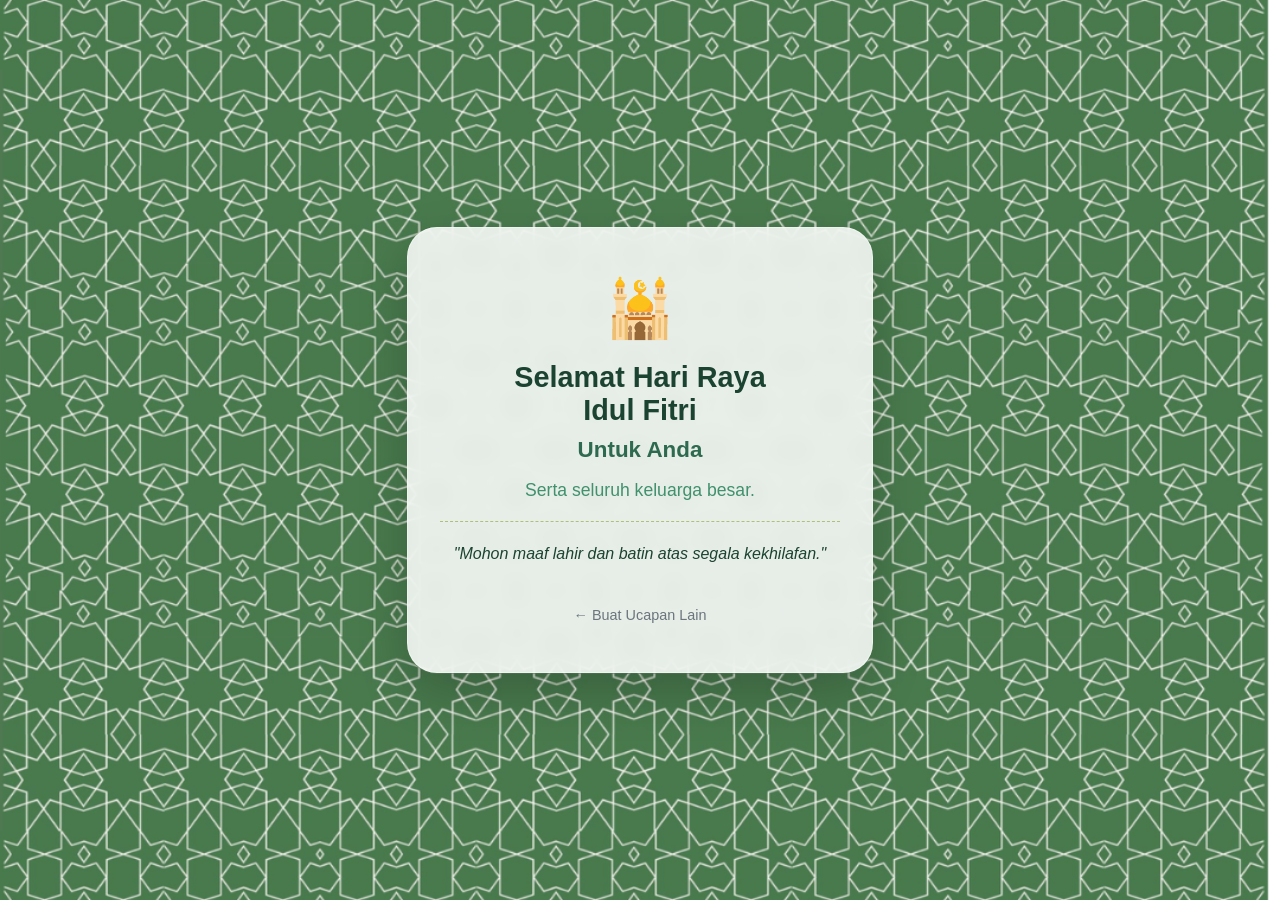
==== launch.html @ 8c4b8cf7 "Add files via upload" ====
<!DOCTYPE html>
<html lang="id">
<head>
    <meta charset="UTF-8">
    <meta name="viewport" content="width=device-width, initial-scale=1.0">
    <title>Selamat Idul Fitri 1447H</title>
    <link rel="stylesheet" href="style.css">
</head>
<body>
    <div class="card">
        <div class="ornamen">🕌</div>
        <h1>Selamat Hari Raya <br> Idul Fitri</h1>
        
        <h3 id="displayNama">Untuk Anda</h3>
        <p class="sub-pesan">Serta seluruh keluarga besar.</p>
        
        <hr>
        <p class="pesan">"Mohon maaf lahir dan batin atas segala kekhilafan."</p>
        
        <a href="index.html" class="btn-back">← Buat Ucapan Lain</a>
    </div>

    <script>
        const params = new URLSearchParams(window.location.search);
        const nama = params.get('nama');
        if (nama) {
            document.getElementById('displayNama').innerText = "Untuk " + decodeURIComponent(nama);
        }
    </script>
</body>
</html>
---- style.css ----
body {
    font-family: 'Segoe UI', Roboto, Helvetica, Arial, sans-serif;
    display: flex;
    justify-content: center;
    align-items: center;
    min-height: 100vh;
    margin: 0;
    
    /* SETTING BACKGROUND GAMBAR KAMU */
    background-image: url('background_web_idul_fitri_2026.png');
    background-size: cover;
    background-position: center;
    background-attachment: fixed;
    background-repeat: no-repeat;
    background-color: #f0f4f0; /* Warna cadangan */
}

.card {
    /* Efek Kaca Transparan agar Background Canva Terlihat */
    background: rgba(255, 255, 255, 0.85); 
    backdrop-filter: blur(10px);
    -webkit-backdrop-filter: blur(10px);
    
    padding: 3rem 2rem;
    border-radius: 30px;
    box-shadow: 0 20px 50px rgba(0,0,0,0.2);
    text-align: center;
    max-width: 400px;
    width: 85%;
    border: 1px solid rgba(255, 255, 255, 0.4);
    
    /* Animasi muncul halus */
    animation: fadeIn 1s ease-out;
}

@keyframes fadeIn {
    from { opacity: 0; transform: translateY(20px); }
    to { opacity: 1; transform: translateY(0); }
}

h1 { color: #1b4332; font-size: 1.8rem; margin-bottom: 10px; }
h3 { color: #2d6a4f; font-size: 1.4rem; margin: 10px 0; font-weight: 700; }

.sub-pesan {
    font-size: 1.1rem;
    color: #40916c;
    margin-bottom: 20px;
}

input {
    width: 100%;
    padding: 14px;
    margin-bottom: 15px;
    border: 2px solid rgba(45, 106, 79, 0.2);
    border-radius: 12px;
    box-sizing: border-box;
    font-size: 1rem;
    background: rgba(255, 255, 255, 0.9);
}

input:focus {
    border-color: #2d6a4f;
    outline: none;
    box-shadow: 0 0 10px rgba(45, 106, 79, 0.2);
}

button {
    background: #2d6a4f;
    color: white;
    border: none;
    padding: 15px;
    border-radius: 12px;
    cursor: pointer;
    font-size: 1rem;
    width: 100%;
    font-weight: bold;
    transition: 0.3s;
    box-shadow: 0 4px 15px rgba(0,0,0,0.1);
}

button:hover { background: #1b4332; transform: scale(1.02); }
button:disabled { background: #95a5a6; }

.btn-back {
    display: inline-block;
    margin-top: 25px;
    color: #6c757d;
    text-decoration: none;
    font-size: 0.9rem;
    font-weight: 500;
}

.ornamen { font-size: 3.5rem; margin-bottom: 10px; }
hr { border: 0; border-top: 1px dashed #adc178; margin: 20px 0; }
.pesan { font-style: italic; color: #1b4332; line-height: 1.5; }
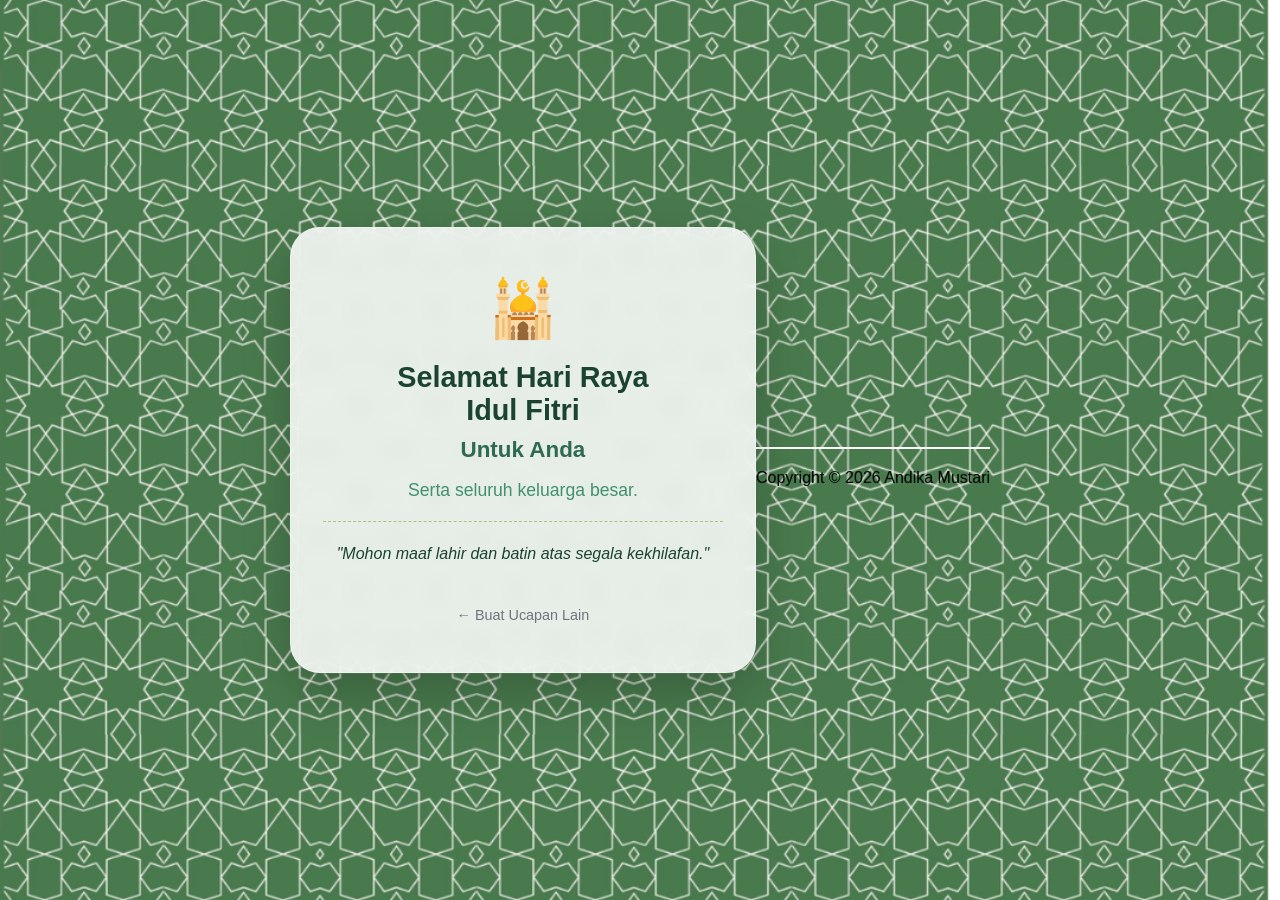
==== commit c66fe022: "Add footer with copyright details Added footer section with copyright information." ====
--- a/launch.html
+++ b/launch.html
@@ -27,5 +27,14 @@
             document.getElementById('displayNama').innerText = "Untuk " + decodeURIComponent(nama);
         }
     </script>
+
+    <div class="footer">
+            <div style="margin-top: 50px;">
+                <hr style="border: 0.5px solid white;">
+                <div class="footer-text"
+                    <p>Copyright © 2026 Andika Mustari</p>
+                </div>
+        </div>
+        
 </body>
-</html>+</html>
--- a/style.css
+++ b/style.css
@@ -6,17 +6,15 @@
     min-height: 100vh;
     margin: 0;
     
-    /* SETTING BACKGROUND GAMBAR KAMU */
     background-image: url('background_web_idul_fitri_2026.png');
     background-size: cover;
     background-position: center;
     background-attachment: fixed;
     background-repeat: no-repeat;
-    background-color: #f0f4f0; /* Warna cadangan */
+    background-color: #f0f4f0; 
 }
 
 .card {
-    /* Efek Kaca Transparan agar Background Canva Terlihat */
     background: rgba(255, 255, 255, 0.85); 
     backdrop-filter: blur(10px);
     -webkit-backdrop-filter: blur(10px);
@@ -29,7 +27,6 @@
     width: 85%;
     border: 1px solid rgba(255, 255, 255, 0.4);
     
-    /* Animasi muncul halus */
     animation: fadeIn 1s ease-out;
 }
 
@@ -92,4 +89,4 @@
 
 .ornamen { font-size: 3.5rem; margin-bottom: 10px; }
 hr { border: 0; border-top: 1px dashed #adc178; margin: 20px 0; }
-.pesan { font-style: italic; color: #1b4332; line-height: 1.5; }+.pesan { font-style: italic; color: #1b4332; line-height: 1.5; }
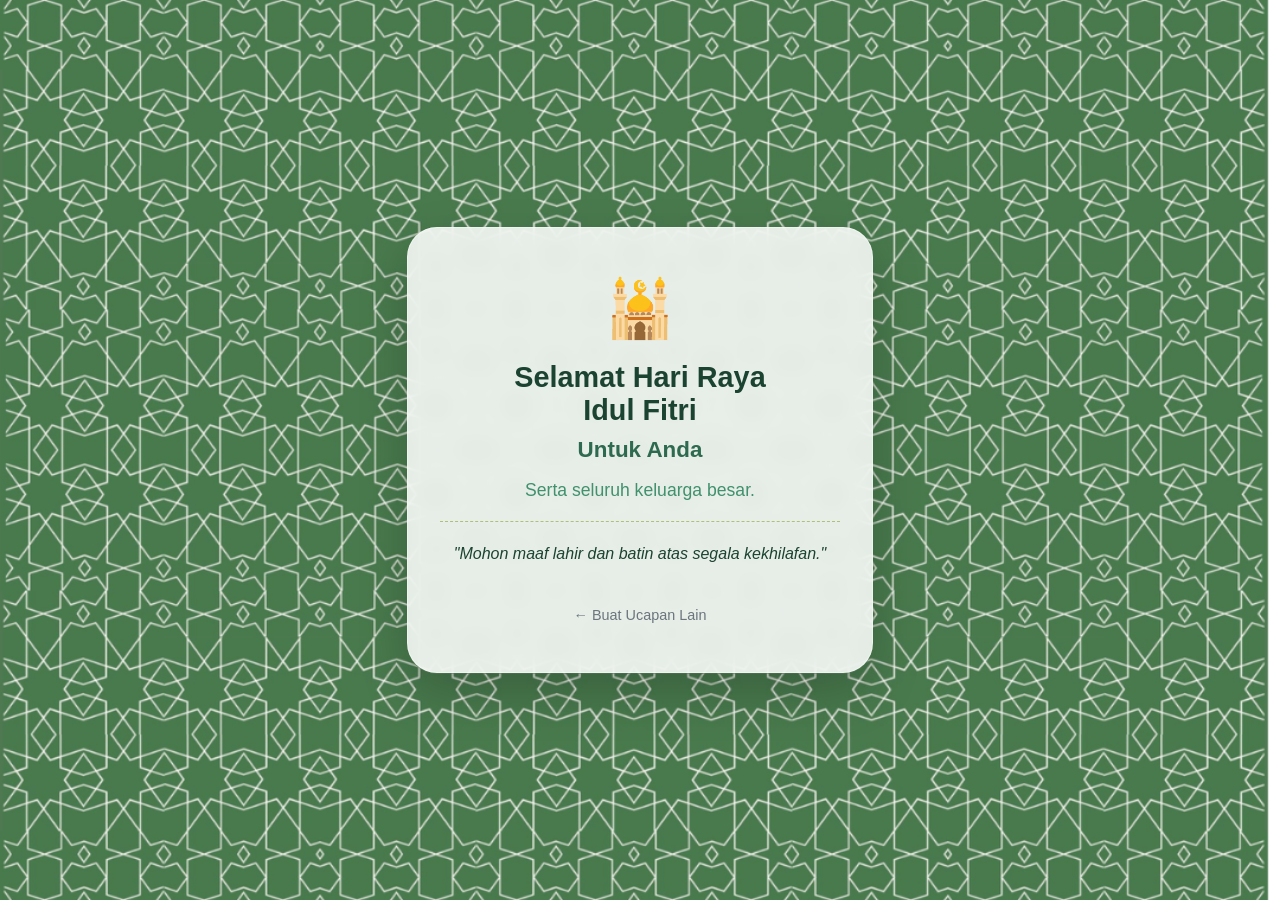
==== commit 55a71871: "Update launch.html" ====
--- a/launch.html
+++ b/launch.html
@@ -27,14 +27,6 @@
             document.getElementById('displayNama').innerText = "Untuk " + decodeURIComponent(nama);
         }
     </script>
-
-    <div class="footer">
-            <div style="margin-top: 50px;">
-                <hr style="border: 0.5px solid white;">
-                <div class="footer-text"
-                    <p>Copyright © 2026 Andika Mustari</p>
-                </div>
-        </div>
         
 </body>
 </html>
--- a/style.css
+++ b/style.css
@@ -90,3 +90,13 @@
 .ornamen { font-size: 3.5rem; margin-bottom: 10px; }
 hr { border: 0; border-top: 1px dashed #adc178; margin: 20px 0; }
 .pesan { font-style: italic; color: #1b4332; line-height: 1.5; }
+
+.footer-text{
+    text-align: center;
+    margin-top: 10px;
+    margin-bottom: 10px;
+    padding: 5px;
+    font-family: Arial, Helvetica, sans-serif;
+    font-size: 14px;
+    font-weight: bold;
+} 
